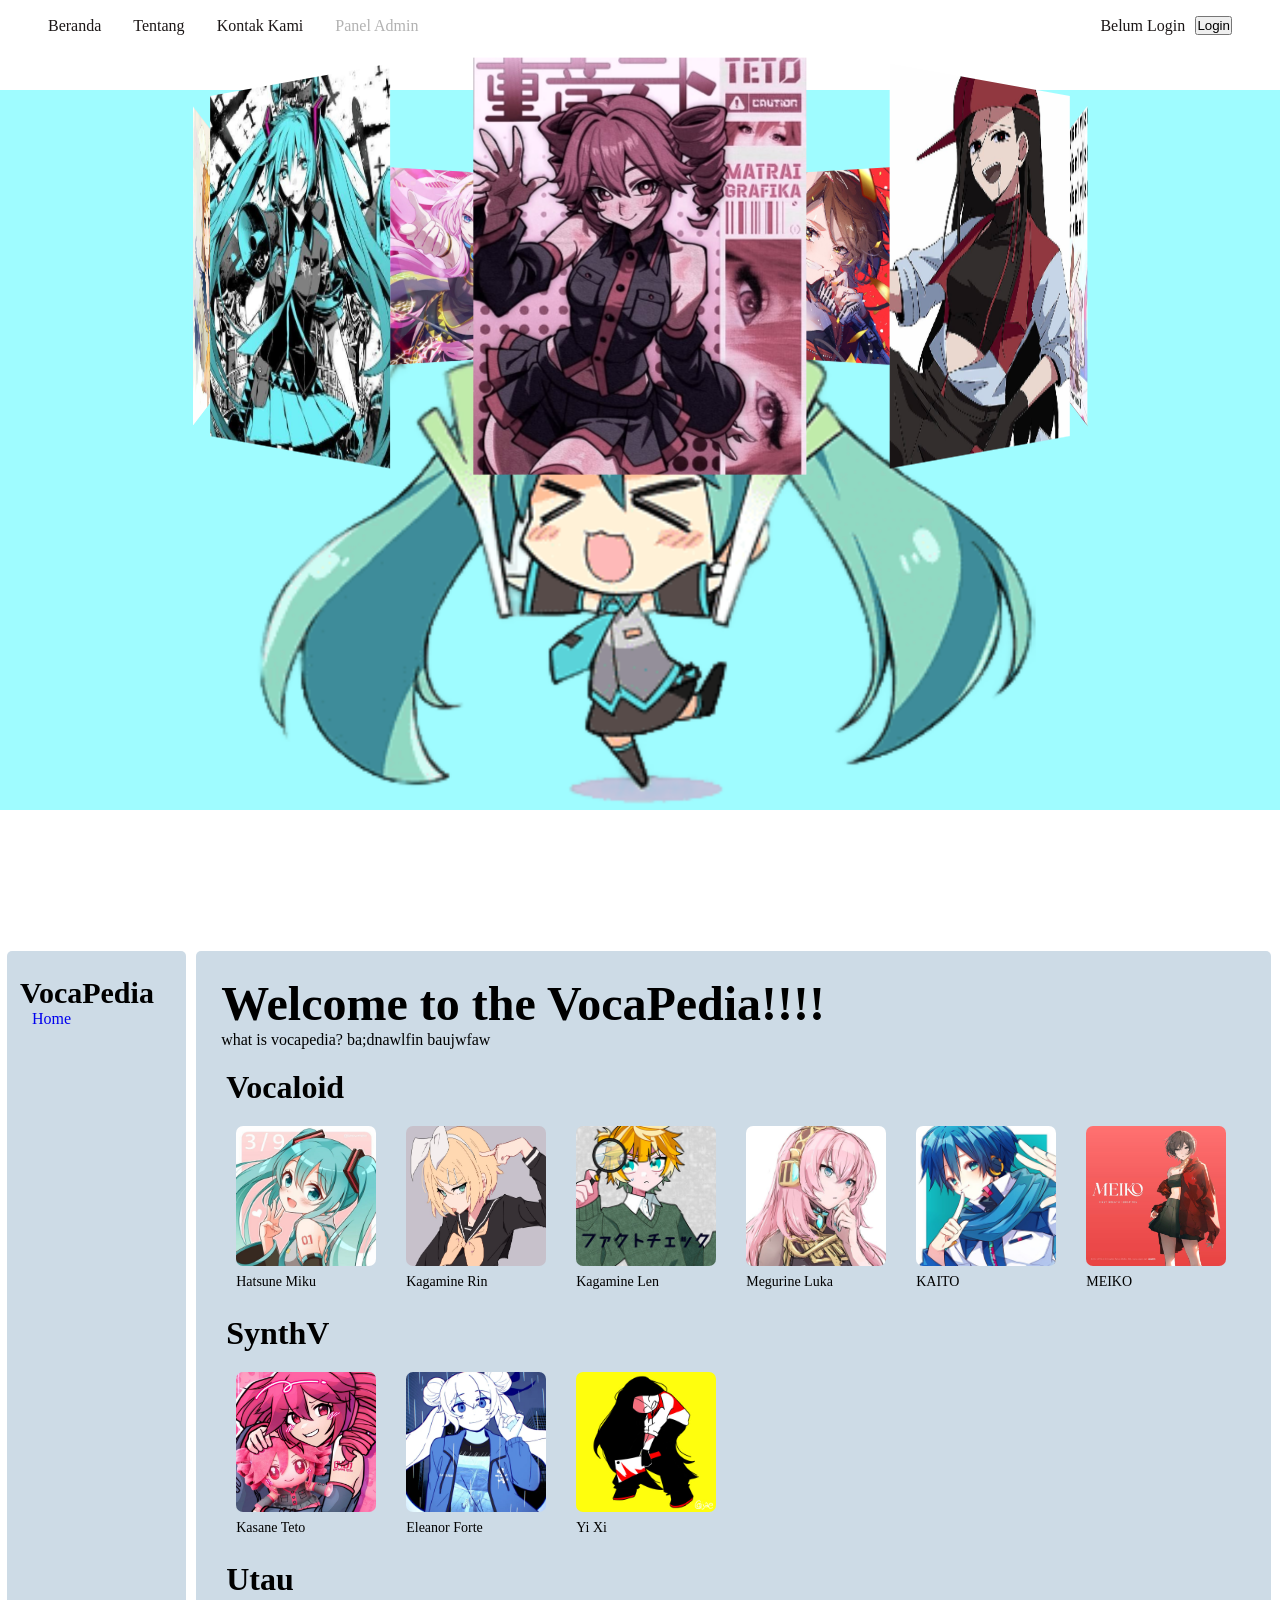
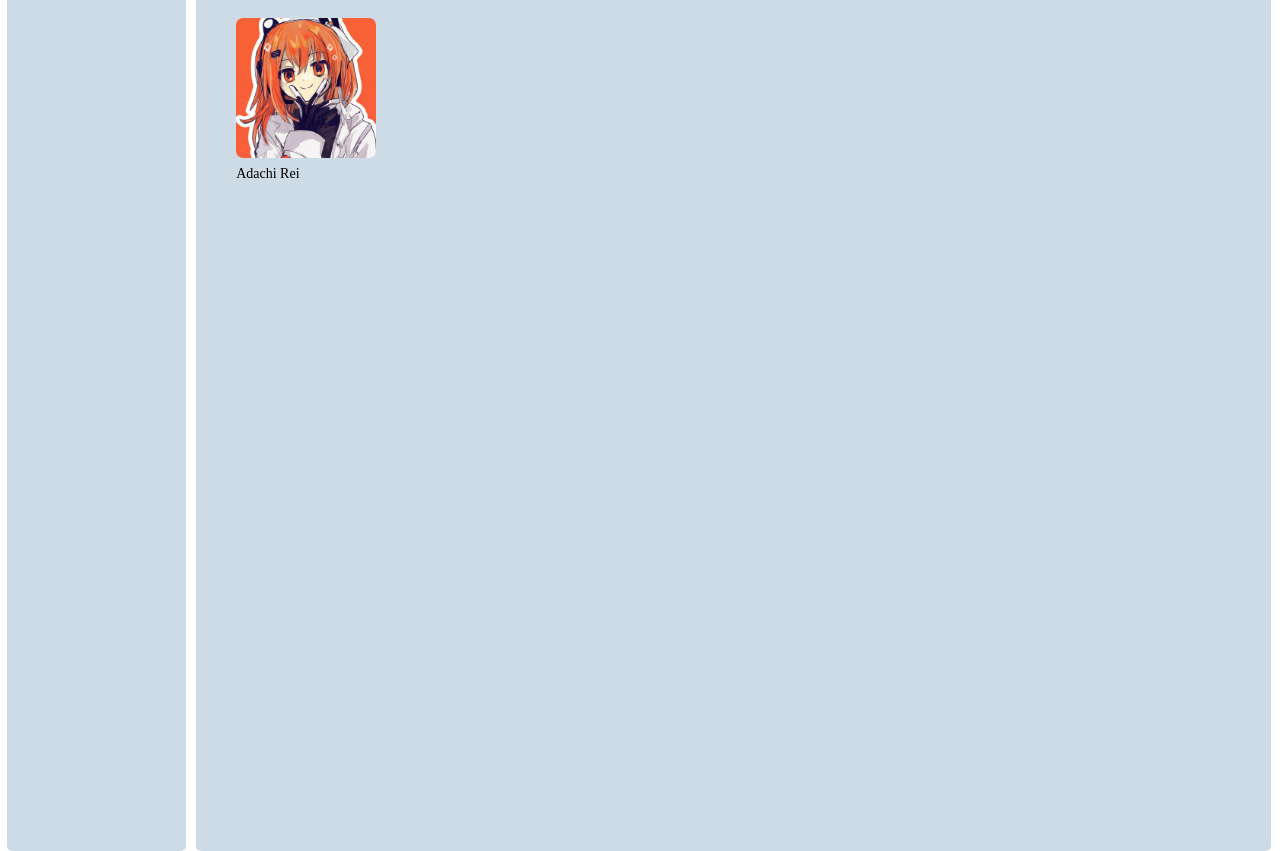
==== index.html @ 6c0a7a52 "Update index.html" ====
<!DOCTYPE HTML>
<HTML lang=en>
  <head>
  <meta name="viewport" content="width=device-width, initial-scale=1">
     <title>sigmga</title>
     <link rel="stylesheet" href="style.css">
      <style>
        @import url('https://fonts.cdnfonts.com/css/violet-sans');
        
        body {
          background-image: url('images/miku3.png');
          background-repeat: no-repeat; 
          background-size: cover;     
          background-attachment: fixed;
          background-size:100%;
          background-position: center;
        }
        ::-webkit-scrollbar {
        width: 10px;
          }
        ::-webkit-scrollbar-track {
        background: #f1f1f1; 
          }
        ::-webkit-scrollbar-thumb {
        background: #888; 
          }
        ::-webkit-scrollbar-thumb:hover {
        background: #555; 
          }
        * {
          box-sizing: border-box;
          margin:0px;
          padding:0px;
          scroll-behavior:smooth;
        }
        .column {
          float: left;
          padding: 10px;
          height:1500px;
        }
        .left {
          width: 14%;
          border-radius:5px;
          margin-left:7px;
        }
        .right {
          width: 84%;
          margin-left:10px;
          border-radius:5px;
        }
        .row:after {
          content: "";
          display: table;
          clear: both;
        }
        .left h1{
          font-family:'Poppins';
          font-size:30px;
          margin-left: 3px;
          margin-top:15px;
          align-text:center;
          justify-content:center;
        }
        .left a{
          font-family:'Violet Sans';
          font-size:1em;
          margin-left: 15px;
          text-decoration:none;
        }
        .right h1 {
          font-family:'Poppins';
          font-size:3em;
          margin-left: 15px;
          margin-top:15px;
        }
        .right h2{
          font-family:'Poppins';
          font-size:2em;
          margin-left:20px;
        }
        .right p{
          font-family:'Violet Sans';
          margin-left:15px;
          margin-top:0px;
          font-size:1em;
        }
        .voca {
          display:flex;
          gap:10px;
          flex-direction:row;
          align-text:center;
          width: 1000px; 
          overflow-x: auto;
          white-space: nowrap;
          margin-left:20px;
          padding:10px;
          justify-content:left;
        }
        .vocas {
          min-width:140px;
          justify-content:center;
          text-align:left;
        }
        .vocas img{
          width:140px;
          height:140px;
          border-radius:7px;
        }
        .vocas p{
          font-size:14px;
          font-family:'Violet Sans';
          margin-top:4px;
          margin-left:0px;
        }
        .disabled-link {
          color: gray !important;         
          pointer-events: none;           
          cursor: not-allowed;             
          text-decoration: none;
          opacity: 0.6;
        }
      </style>
  </head>
  <body>
    <header>
      <nav>
        <ul>
          <li><a href="#home">Beranda</a></li>
          <li><a href="#">Tentang</a></li>
          <li><a href="#">Kontak Kami</a></li>
          <li><a href="admin/src/index.html" id="adminLink" class="disabled-link">Panel Admin</a></li>
          <p id="userInfo" style="margin-left:650px;">Belum Login</p>
        </ul>
      </nav>
      <div id="authArea">
          <button onclick="goLogin()" class="nav-cta">Login</button>
      </div>
    </header>
    <div class="banner">
      <div class="slider" style="--quantity:10">
        <div class="item" style="--position:1"><img src="images/tetoslider.jpg"></div>
        <div class="item" style="--position:2"><img src="images/yixislider.jpg"></div>
        <div class="item" style="--position:3"><img src="images/forteslider.jpg"></div>
        <div class="item" style="--position:4"><img src="images/gumislider.jpg"></div>
        <div class="item" style="--position:5"><img src="images/meikoslider.jpg"></div>
        <div class="item" style="--position:6"><img src="images/kaiotsliders.jpg"></div>
        <div class="item" style="--position:7"><img src="images/lukaslider.jpg"></div>
        <div class="item" style="--position:8"><img src="images/lenslider.jpg"></div>
        <div class="item" style="--position:9"><img src="images/rinslider.jpg"></div>
        <div class="item" style="--position:10"><img src="images/mikuslider.jpg"></div>
      </div>
    </div>
    <div class="row" id="home">
      <div class="column left" style="background-color: rgba(197, 213, 226, 0.85);">
        <h1>VocaPedia</h1>
        <a href="index.html">Home</a>
      </div>
      <div class="column right" style="background-color: rgba(197, 213, 226, 0.85);">
        <h1>Welcome to the VocaPedia!!!!</h1>
        <p>what is vocapedia? ba;dnawlfin baujwfaw</p>
        <h2 style="margin-top:20px;">Vocaloid</h2>
        <div class="voca" style="margin-top:10px;">
          <div class="vocas" style="margin-left:0px;">
            <a href="miku.html"><img src="images/mikuvo.jpg"></a>
            <p>Hatsune Miku</p>
          </div>
          <div class="vocas" style="margin-left:20px;">
            <a href="#"><img src="images/rinvo.jpg"></a>
            <p>Kagamine Rin</p>
          </div>
          <div class="vocas" style="margin-left:20px;">
            <a href="#"><img src="images/lenvoca.jpg"></a>
            <p>Kagamine Len</p>
          </div>
          <div class="vocas" style="margin-left:20px;">
            <a href="#"><img src="images/lukavoca.jpg"></a>
            <p>Megurine Luka</p>
          </div>
          <div class="vocas" style="margin-left:20px;">
            <a href="#"><img src="images/kaitovo.jpg"></a>
            <p>KAITO</p>
          </div>
          <div class="vocas" style="margin-left:20px;">
            <a href="#"><img src="images/meikovo.jpg"></a>
            <p>MEIKO</p>
          </div>
          <div class="vocas" style="margin-left:20px;">
            <a href="#"><img src="images/gumivo.jpg"></a>.
            <p>GUMI</p>
          </div>
          <div class="vocas" style="margin-left:20px;">
            <a href="#"><img src="images/yukivo.jpg"></a>
            <p>Kaai Yuki</p>
          </div>
          <div class="vocas" style="margin-left:20px;">
            <a href="#"><img src="images/mikivo.jpg"></a>
            <p>SF-A2 Miki</p>
          </div>
        </div>
        <h2 style="margin-top:15px;">SynthV</h2>
        <div class="voca" style="margin-top:10px;">
          <div class="vocas" style="margin-left:0px;">
            <a href="#"><img src="images/tetovo.jpg"></a>
            <p>Kasane Teto</p>
          </div>
          <div class="vocas" style="margin-left:20px;">
            <a href="#"><img src="images/fortevo.jpg"></a>
            <p>Eleanor Forte</p>
          </div>
          <div class="vocas" style="margin-left:20px;">
            <a href="#"><img src="images/yixivo.jpg"></a>
            <p>Yi Xi</p>
          </div>
        </div>
        <h2 style="margin-top:15px;">Utau</h2>
        <div class="voca" style="margin-top:10px;">
          <div class="vocas" style="margin-left:0px;">
            <a href="#"><img src="images/reivo.jpg"></a>
            <p>Adachi Rei</p>
          </div>
        </div>
      </div>
    </div>
    <div id="alertBox" class="alert" style="display:none;"></div>
    <script src="login/js/welcome.js"></script>
    <script src="main.js"></script>
  </body>
</HTML>
---- style.css ----
@import url('https://fonts.cdnfonts.com/css/ica-rubrik-black');
@import url('https://fonts.cdnfonts.com/css/poppins');
@import url('https://fonts.cdnfonts.com/css/violet-sans');

.banner {
  width:100%;
  height:100vh;
  text-align:center;
  overflow:hidden;
  position:relative;
  display: flex;
  flex-direction: column;
  justify-content: flex-end;
}
.banner .slider {
  position:absolute;
  width:200px;
  height:250px;
  top:10%;
  left:calc(50% - 100px);
  transform-style:preserve-3d;
  transform:perspective(1000px);
  animation: autoRun 20s linear infinite;
  z-index:2;
  border-radius:5px;
}
@keyframes autoRun {
  from{
    transform:perspective(1000px) rotateX(-16deg) rotateY(0deg);
  }to{
    transform:perspective(1000px) rotateX(-16deg) rotateY(360deg);
  }
}
.banner .slider .item {
  position:absolute;
  inset: 0 0 0 0;
  transform: 
    rotateY(calc( (var(--position) - 1) * (360 / var(--quantity)) * 1deg))
    translateZ(400px);
}
.banner .slider .item img {
  width:100%;
  height:100%;
  object-fit:cover;
}
body {
  overflow-x:hidden;
}
.topnav {
  background-color: #333;
  overflow: hidden;
}
.topnav a {
  float: left;
  color: #f2f2f2;
  text-align: center;
  padding: 14px 16px;
  text-decoration: none;
  font-size: 17px;
}
.topnav a:hover {
  background-color: #ddd;
  color: black;
}
.topnav a.active {
  background-color: #04AA6D;
  color: white;
}
header {
  --_animationStartsAfter: 50vh;
  --_animationDistance: 120px;
  --_surfaceColorStart: hsl(0 50% 100%);
  --_surfaceColorEnd: hsl(0 50% 100%);
  --_textColorStart: hsl(0 10% 10%);
  --_textColorEnd: hsl(0 10% 10%);
  margin:0px;
  padding:0px;

  padding: 1rem 3rem;
  margin-inline: auto;
  margin-block: 0rem;
  display: flex;
  align-items: center;
  justify-content: space-between;

  color: var(--_textColorStart);
  background-color: var(--_surfaceColorStart);

  position: sticky;
  z-index: 1000;
  top: 0;
  animation: stickyNav linear forwards;

  @supports (animation-timeline: view()) {
    animation-timeline: view();
    animation-range-start: calc(100vh + var(--_animationStartsAfter));
    animation-range-end: calc(
      100vh + var(--_animationStartsAfter) + var(--_animationDistance)
    );
  }

  .logo {
    fill: currentColor;
    height: 3rem;
  }

  ul {
    display: flex;
    gap: 2rem;
    list-style: none;
    margin: 0;
    padding: 0;
    font-family:'Violet Sans';
  }

  a {
    color: inherit;
    text-decoration: none;
    font-weight: 500;

    &:hover,
    &:focus {
      color: var(--clr-primary-300);
      text-decoration: underline;
      text-decoration-thickness: 0.07lh;
      text-underline-offset: 0.17lh;
    }
  }
}

@keyframes stickyNav {
  100% {
    color: var(--_textColorEnd);
    background-color: var(--_surfaceColorEnd);
    box-shadow: 0 0 0.75rem hsl(0 0% 0% / 0.3);
  }
}
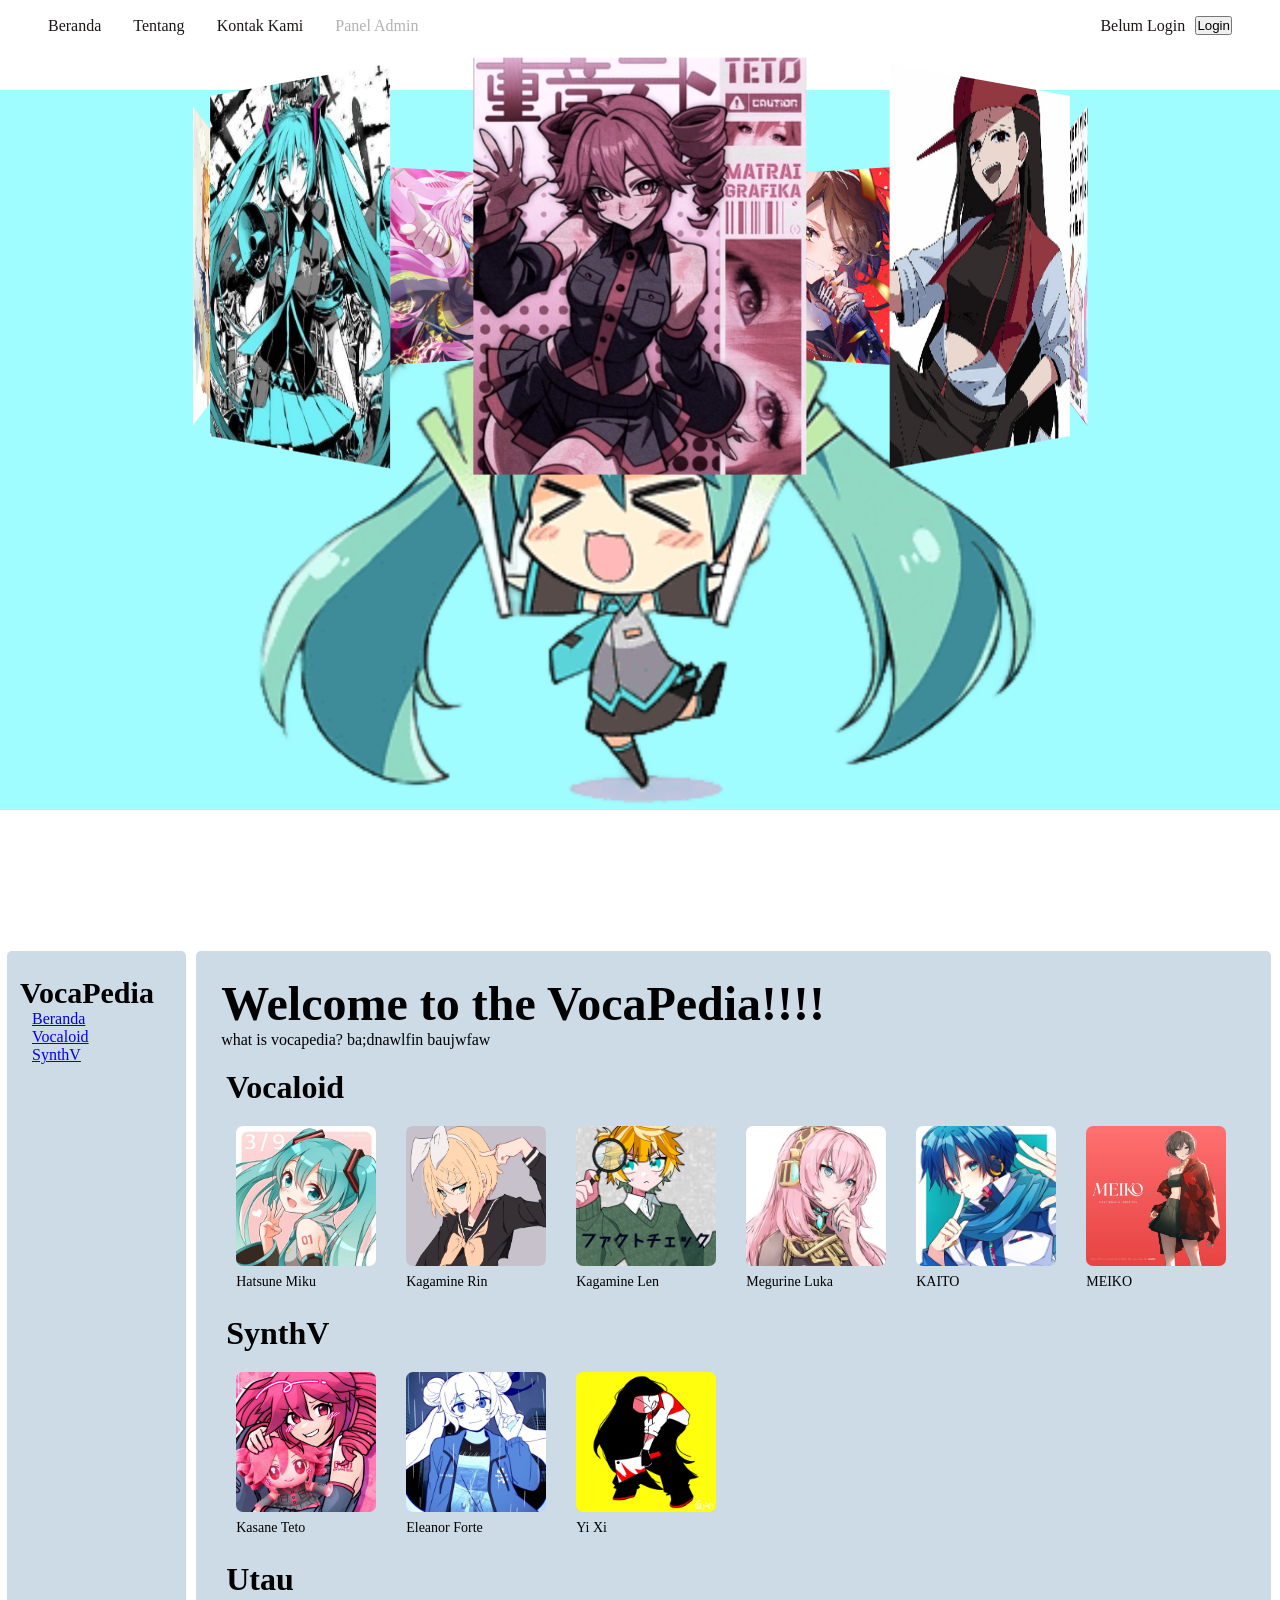
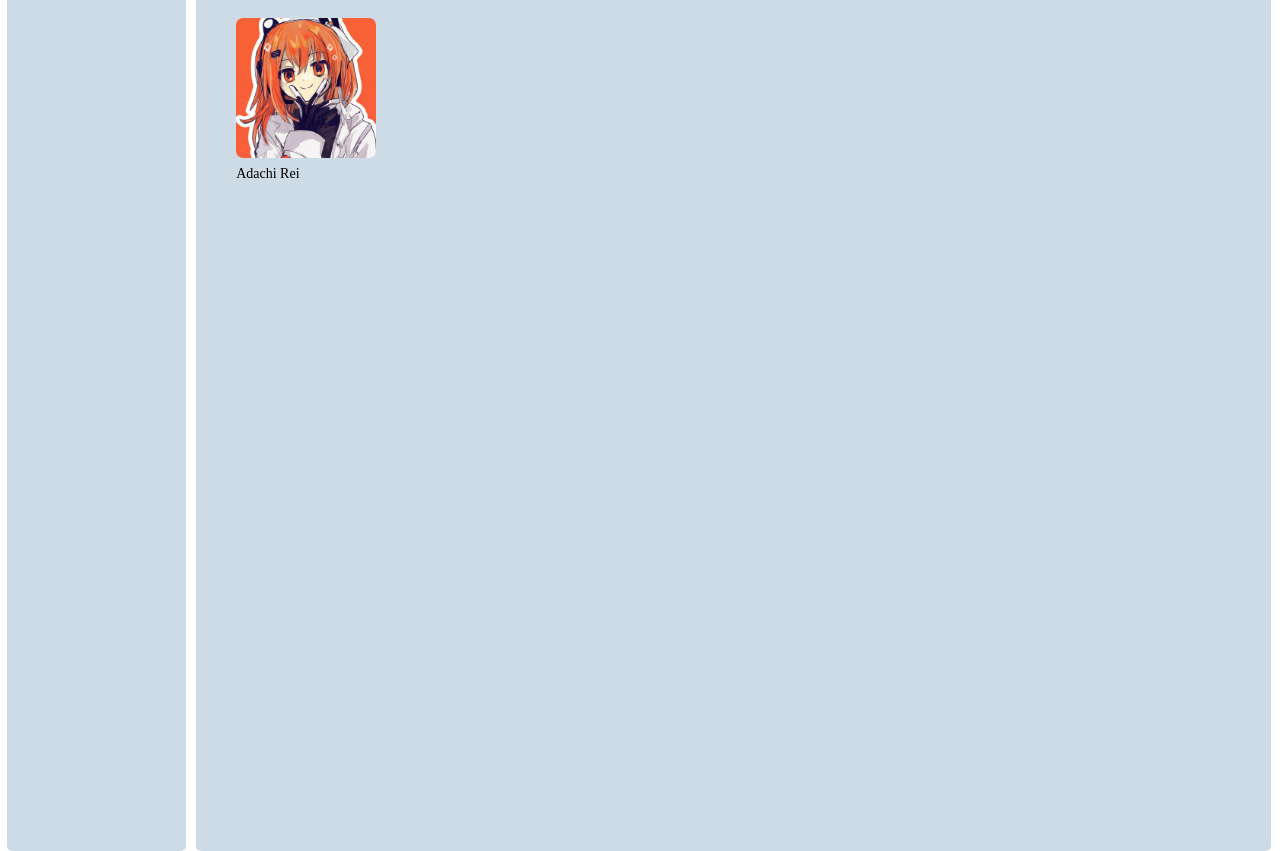
==== commit d2ccba16: "Update index.html" ====
--- a/index.html
+++ b/index.html
@@ -61,11 +61,15 @@
           align-text:center;
           justify-content:center;
         }
-        .left a{
+        .left p{
           font-family:'Violet Sans';
           font-size:1em;
           margin-left: 15px;
           text-decoration:none;
+          background-color:transparent;
+        }
+        .left p:hover{
+          background-color:white;
         }
         .right h1 {
           font-family:'Poppins';
@@ -112,12 +116,15 @@
           margin-top:4px;
           margin-left:0px;
         }
-        .disabled-link {
+        .disabled {
           color: gray !important;         
           pointer-events: none;           
           cursor: not-allowed;             
           text-decoration: none;
           opacity: 0.6;
+        }
+        .list{
+          
         }
       </style>
   </head>
@@ -128,7 +135,7 @@
           <li><a href="#home">Beranda</a></li>
           <li><a href="#">Tentang</a></li>
           <li><a href="#">Kontak Kami</a></li>
-          <li><a href="admin/src/index.html" id="adminLink" class="disabled-link">Panel Admin</a></li>
+          <li><a href="admin/src/index.html" class="disabled">Panel Admin</a></li>
           <p id="userInfo" style="margin-left:650px;">Belum Login</p>
         </ul>
       </nav>
@@ -153,7 +160,12 @@
     <div class="row" id="home">
       <div class="column left" style="background-color: rgba(197, 213, 226, 0.85);">
         <h1>VocaPedia</h1>
-        <a href="index.html">Home</a>
+        <p><a href="index.html">Beranda</a></p>
+        <p><a href="index.html">Vocaloid</a></p>
+        <div class="list">
+          
+        </div>
+        <p><a href="index.html">SynthV</a></p>
       </div>
       <div class="column right" style="background-color: rgba(197, 213, 226, 0.85);">
         <h1>Welcome to the VocaPedia!!!!</h1>
@@ -223,6 +235,5 @@
     </div>
     <div id="alertBox" class="alert" style="display:none;"></div>
     <script src="login/js/welcome.js"></script>
-    <script src="main.js"></script>
   </body>
 </HTML>
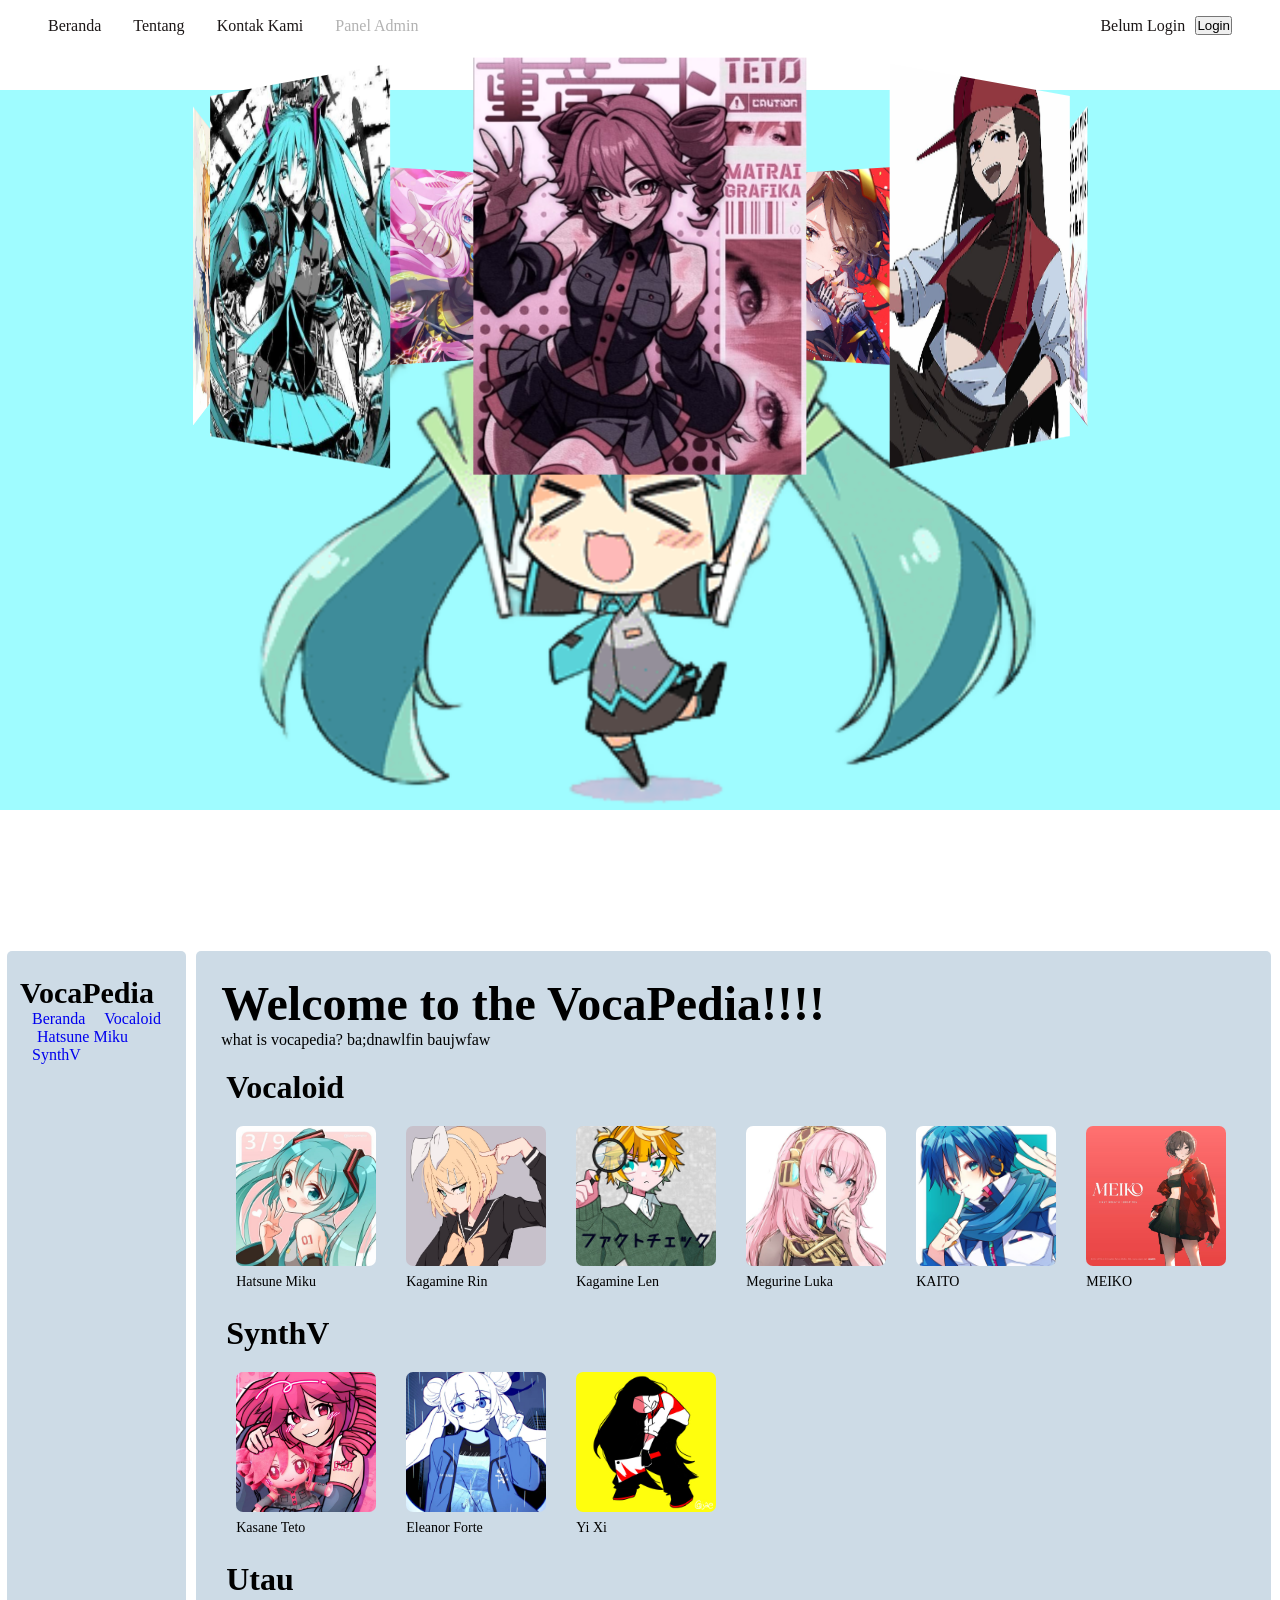
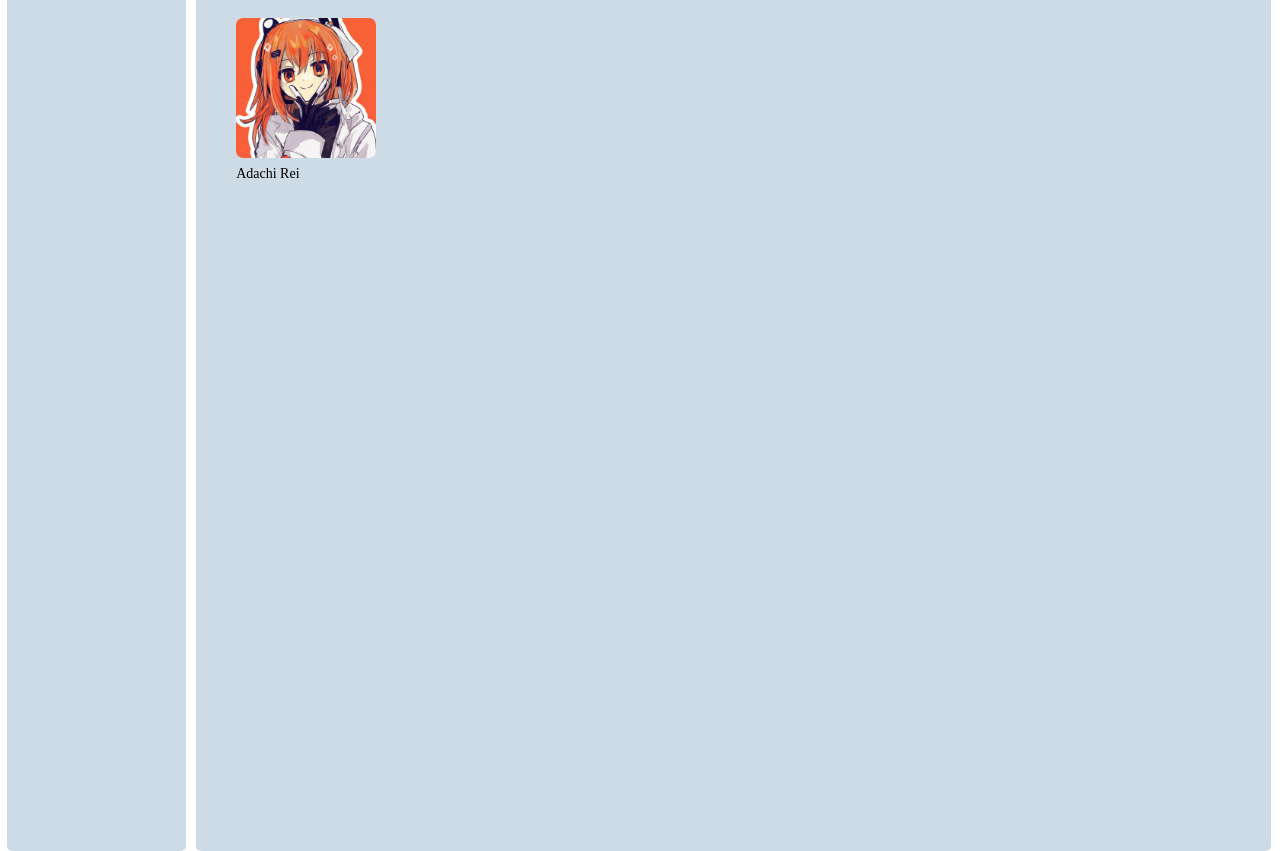
==== commit bd95e29f: "Update index.html" ====
--- a/index.html
+++ b/index.html
@@ -61,15 +61,12 @@
           align-text:center;
           justify-content:center;
         }
-        .left p{
+        .left a{
           font-family:'Violet Sans';
           font-size:1em;
           margin-left: 15px;
           text-decoration:none;
           background-color:transparent;
-        }
-        .left p:hover{
-          background-color:white;
         }
         .right h1 {
           font-family:'Poppins';
@@ -160,12 +157,10 @@
     <div class="row" id="home">
       <div class="column left" style="background-color: rgba(197, 213, 226, 0.85);">
         <h1>VocaPedia</h1>
-        <p><a href="index.html">Beranda</a></p>
-        <p><a href="index.html">Vocaloid</a></p>
-        <div class="list">
-          
-        </div>
-        <p><a href="index.html">SynthV</a></p>
+        <a href="index.html">Beranda</a>
+        <a href="index.html">Vocaloid</a>
+        <a href="index.html" style="margin-left:20px;">Hatsune Miku</a>
+        <a href="index.html">SynthV</a>
       </div>
       <div class="column right" style="background-color: rgba(197, 213, 226, 0.85);">
         <h1>Welcome to the VocaPedia!!!!</h1>
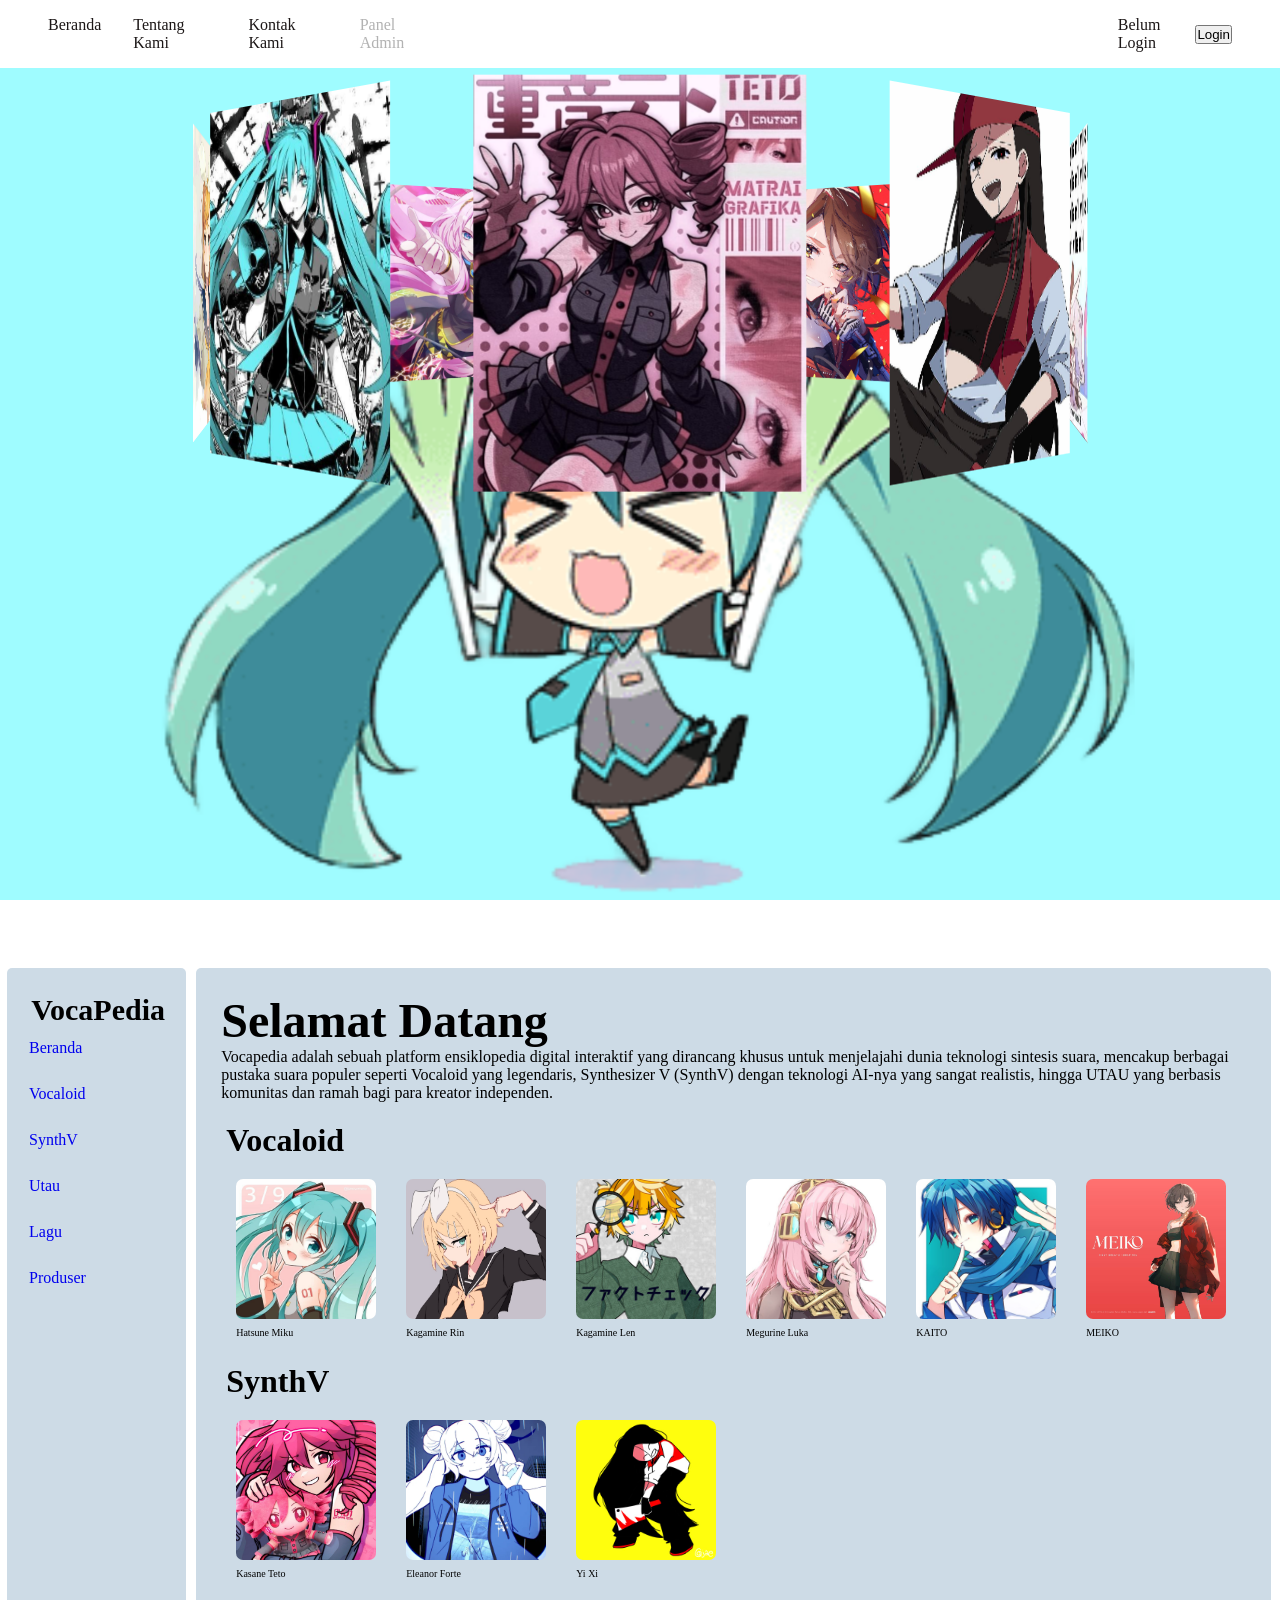
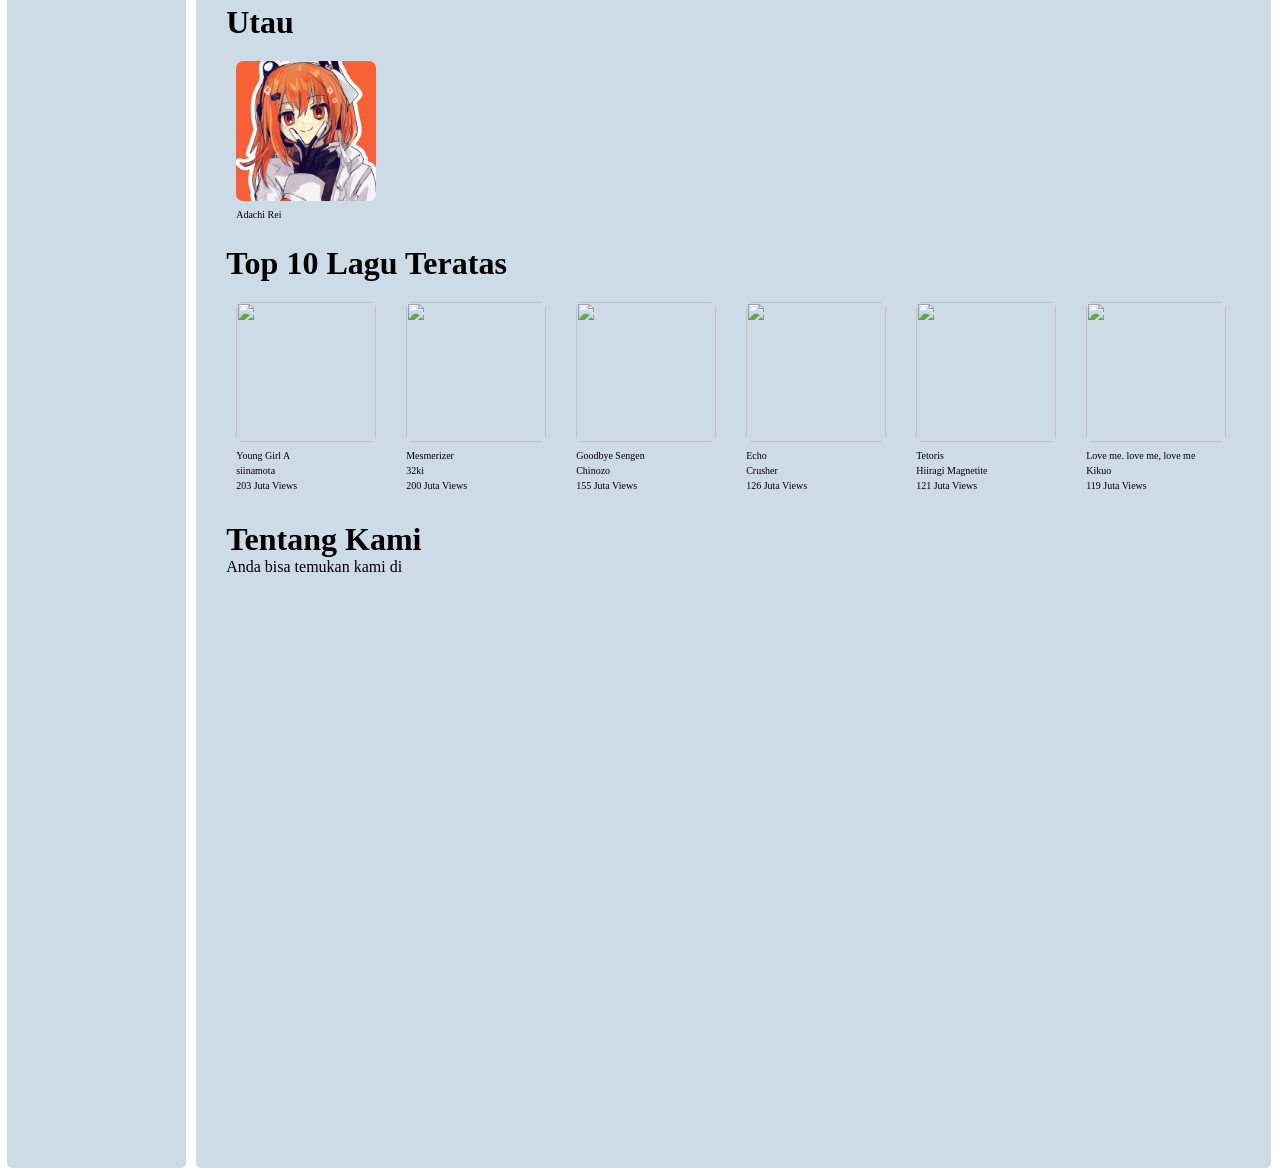
==== commit 4ea44e29: "Update index.html" ====
--- a/index.html
+++ b/index.html
@@ -4,135 +4,15 @@
   <meta name="viewport" content="width=device-width, initial-scale=1">
      <title>sigmga</title>
      <link rel="stylesheet" href="style.css">
-      <style>
-        @import url('https://fonts.cdnfonts.com/css/violet-sans');
-        
-        body {
-          background-image: url('images/miku3.png');
-          background-repeat: no-repeat; 
-          background-size: cover;     
-          background-attachment: fixed;
-          background-size:100%;
-          background-position: center;
-        }
-        ::-webkit-scrollbar {
-        width: 10px;
-          }
-        ::-webkit-scrollbar-track {
-        background: #f1f1f1; 
-          }
-        ::-webkit-scrollbar-thumb {
-        background: #888; 
-          }
-        ::-webkit-scrollbar-thumb:hover {
-        background: #555; 
-          }
-        * {
-          box-sizing: border-box;
-          margin:0px;
-          padding:0px;
-          scroll-behavior:smooth;
-        }
-        .column {
-          float: left;
-          padding: 10px;
-          height:1500px;
-        }
-        .left {
-          width: 14%;
-          border-radius:5px;
-          margin-left:7px;
-        }
-        .right {
-          width: 84%;
-          margin-left:10px;
-          border-radius:5px;
-        }
-        .row:after {
-          content: "";
-          display: table;
-          clear: both;
-        }
-        .left h1{
-          font-family:'Poppins';
-          font-size:30px;
-          margin-left: 3px;
-          margin-top:15px;
-          align-text:center;
-          justify-content:center;
-        }
-        .left a{
-          font-family:'Violet Sans';
-          font-size:1em;
-          margin-left: 15px;
-          text-decoration:none;
-          background-color:transparent;
-        }
-        .right h1 {
-          font-family:'Poppins';
-          font-size:3em;
-          margin-left: 15px;
-          margin-top:15px;
-        }
-        .right h2{
-          font-family:'Poppins';
-          font-size:2em;
-          margin-left:20px;
-        }
-        .right p{
-          font-family:'Violet Sans';
-          margin-left:15px;
-          margin-top:0px;
-          font-size:1em;
-        }
-        .voca {
-          display:flex;
-          gap:10px;
-          flex-direction:row;
-          align-text:center;
-          width: 1000px; 
-          overflow-x: auto;
-          white-space: nowrap;
-          margin-left:20px;
-          padding:10px;
-          justify-content:left;
-        }
-        .vocas {
-          min-width:140px;
-          justify-content:center;
-          text-align:left;
-        }
-        .vocas img{
-          width:140px;
-          height:140px;
-          border-radius:7px;
-        }
-        .vocas p{
-          font-size:14px;
-          font-family:'Violet Sans';
-          margin-top:4px;
-          margin-left:0px;
-        }
-        .disabled {
-          color: gray !important;         
-          pointer-events: none;           
-          cursor: not-allowed;             
-          text-decoration: none;
-          opacity: 0.6;
-        }
-        .list{
-          
-        }
-      </style>
   </head>
   <body>
     <header>
       <nav>
         <ul>
           <li><a href="#home">Beranda</a></li>
-          <li><a href="#">Tentang</a></li>
-          <li><a href="#">Kontak Kami</a></li>
-          <li><a href="admin/src/index.html" class="disabled">Panel Admin</a></li>
+          <li><a href="#ttg">Tentang Kami</a></li>
+          <li><a style="cursor:default;">Kontak Kami</a></li>
+          <li><a href="admin/src/index.html" class="disabled" id="userAdmin">Panel Admin</a></li>
           <p id="userInfo" style="margin-left:650px;">Belum Login</p>
         </ul>
       </nav>
@@ -155,80 +35,164 @@
       </div>
     </div>
     <div class="row" id="home">
-      <div class="column left" style="background-color: rgba(197, 213, 226, 0.85);">
+      <div class="column left">
         <h1>VocaPedia</h1>
-        <a href="index.html">Beranda</a>
-        <a href="index.html">Vocaloid</a>
-        <a href="index.html" style="margin-left:20px;">Hatsune Miku</a>
-        <a href="index.html">SynthV</a>
+        <div class="list">
+          <a href="index.html">Beranda</a>
+          <a href="https://vocaloid.fandom.com/wiki/Vocaloid_Wiki" >Vocaloid</a>
+          <a href="https://synthv.fandom.com/wiki/SynthV_Wiki">SynthV</a>
+          <a href="https://utau.fandom.com/wiki/UTAU_wiki">Utau</a>
+          <a href="https://vocaloid.fandom.com/wiki/Category:Songs">Lagu</a>
+          <a href="https://vocaloid.fandom.com/wiki/Category:Producer">Produser</a>
+        </div>
       </div>
-      <div class="column right" style="background-color: rgba(197, 213, 226, 0.85);">
-        <h1>Welcome to the VocaPedia!!!!</h1>
-        <p>what is vocapedia? ba;dnawlfin baujwfaw</p>
+      <div class="column right">
+        <h1>Selamat Datang</h1>
+        <p>Vocapedia adalah sebuah platform ensiklopedia digital interaktif yang dirancang khusus untuk menjelajahi dunia teknologi sintesis suara, mencakup berbagai pustaka suara populer seperti Vocaloid yang legendaris, Synthesizer V (SynthV) dengan teknologi AI-nya yang sangat realistis, hingga UTAU yang berbasis komunitas dan ramah bagi para kreator independen.</p>
         <h2 style="margin-top:20px;">Vocaloid</h2>
         <div class="voca" style="margin-top:10px;">
           <div class="vocas" style="margin-left:0px;">
             <a href="miku.html"><img src="images/mikuvo.jpg"></a>
             <p>Hatsune Miku</p>
           </div>
-          <div class="vocas" style="margin-left:20px;">
-            <a href="#"><img src="images/rinvo.jpg"></a>
+          <div class="vocas" style="margin-left:20px; pointer-events:none;">
+            <a ><img src="images/rinvo.jpg"></a>
             <p>Kagamine Rin</p>
           </div>
-          <div class="vocas" style="margin-left:20px;">
-            <a href="#"><img src="images/lenvoca.jpg"></a>
+          <div class="vocas" style="margin-left:20px; pointer-events:none;">
+            <a ><img src="images/lenvoca.jpg"></a>
             <p>Kagamine Len</p>
           </div>
-          <div class="vocas" style="margin-left:20px;">
-            <a href="#"><img src="images/lukavoca.jpg"></a>
+          <div class="vocas" style="margin-left:20px; pointer-events:none;">
+            <a ><img src="images/lukavoca.jpg"></a>
             <p>Megurine Luka</p>
           </div>
-          <div class="vocas" style="margin-left:20px;">
-            <a href="#"><img src="images/kaitovo.jpg"></a>
+          <div class="vocas" style="margin-left:20px; pointer-events:none;">
+            <a><img src="images/kaitovo.jpg"></a>
             <p>KAITO</p>
           </div>
-          <div class="vocas" style="margin-left:20px;">
-            <a href="#"><img src="images/meikovo.jpg"></a>
+          <div class="vocas" style="margin-left:20px; pointer-events:none;">
+            <a><img src="images/meikovo.jpg"></a>
             <p>MEIKO</p>
           </div>
-          <div class="vocas" style="margin-left:20px;">
-            <a href="#"><img src="images/gumivo.jpg"></a>.
+          <div class="vocas" style="margin-left:20px; pointer-events:none;">
+            <a><img src="images/gumivo.jpg"></a>.
             <p>GUMI</p>
           </div>
-          <div class="vocas" style="margin-left:20px;">
-            <a href="#"><img src="images/yukivo.jpg"></a>
+          <div class="vocas" style="margin-left:20px; pointer-events:none;">
+            <a><img src="images/yukivo.jpg"></a>
             <p>Kaai Yuki</p>
           </div>
-          <div class="vocas" style="margin-left:20px;">
-            <a href="#"><img src="images/mikivo.jpg"></a>
+          <div class="vocas" style="margin-left:20px; pointer-events:none;">
+            <a><img src="images/mikivo.jpg"></a>
             <p>SF-A2 Miki</p>
           </div>
         </div>
         <h2 style="margin-top:15px;">SynthV</h2>
-        <div class="voca" style="margin-top:10px;">
+        <div class="voca" style="margin-top:10px; pointer-events:none;">
           <div class="vocas" style="margin-left:0px;">
-            <a href="#"><img src="images/tetovo.jpg"></a>
+            <a><img src="images/tetovo.jpg"></a>
             <p>Kasane Teto</p>
           </div>
-          <div class="vocas" style="margin-left:20px;">
-            <a href="#"><img src="images/fortevo.jpg"></a>
+          <div class="vocas" style="margin-left:20px; ">
+            <a><img src="images/fortevo.jpg"></a>
             <p>Eleanor Forte</p>
           </div>
           <div class="vocas" style="margin-left:20px;">
-            <a href="#"><img src="images/yixivo.jpg"></a>
+            <a><img src="images/yixivo.jpg"></a>
             <p>Yi Xi</p>
           </div>
         </div>
         <h2 style="margin-top:15px;">Utau</h2>
-        <div class="voca" style="margin-top:10px;">
+        <div class="voca" style="margin-top:10px; pointer-events:none;">
           <div class="vocas" style="margin-left:0px;">
-            <a href="#"><img src="images/reivo.jpg"></a>
+            <a><img src="images/reivo.jpg"></a>
             <p>Adachi Rei</p>
           </div>
         </div>
+        <h2 style="margin-top:15px;">Top 10 Lagu Teratas</h2>
+        <div class="voca" style="margin-top:10px;">
+          <div class="vocas" style="margin-left:0px; cursor:pointer;" data-link="AqI97zHMoQw">
+            <img src="songs/young.jpg">
+            <p>Young Girl A</p>
+            <p>siinamota</p>
+            <p>203 Juta Views</p>
+          </div>
+          <div class="vocas" style="margin-left:20px; cursor:pointer;" data-link="19y8YTbvri8">
+            <img src="songs/mesmerizer.jpg">
+            <p>Mesmerizer</p>
+            <p>32ki</p>
+            <p>200 Juta Views</p>
+          </div>
+          <div class="vocas" style="margin-left:20px; cursor:pointer;" data-link="dHXC_ahjtEE">
+            <img src="songs/goodbye.jpg">
+            <p>Goodbye Sengen</p>
+            <p>Chinozo</p>
+            <p>155 Juta Views</p>
+          </div>
+          <div class="vocas" style="margin-left:20px; cursor:pointer;" data-link="cQKGUgOfD8U">
+            <img src="songs/echo.jpg">
+            <p>Echo</p>
+            <p>Crusher</p>
+            <p>126 Juta Views</p>
+          </div>
+          <div class="vocas" style="margin-left:20px; cursor:pointer;" data-link="Soy4jGPHr3g">
+            <img src="songs/tetoris.jpg">
+            <p>Tetoris</p>
+            <p>Hiiragi Magnetite</p>
+            <p>121 Juta Views</p>
+          </div>
+          <div class="vocas" style="margin-left:20px; cursor:pointer;" data-link="NTrm_idbhUk">
+            <img src="songs/aishite.jpg">
+            <p>Love me. love me, love me </p>
+            <p>Kikuo</p>
+            <p>119 Juta Views</p>
+          </div>
+          <div class="vocas" style="margin-left:20px; cursor:pointer;" data-link="kbNdx0yqbZE">
+            <img src="songs/monitoring.jpg">
+            <p>Monitoring</p>
+            <p>Deco*27</p>
+            <p>119 Juta Views</p>
+          </div>
+          <div class="vocas" style="margin-left:20px; cursor:pointer;" data-link="eSW2LVbPThw">
+            <img src="songs/rabbit.jpg">
+            <p>Rabbit Hole</p>
+            <p>Deco*27</p>
+            <p>118 Juta Views</p>
+          </div>
+          <div class="vocas" style="margin-left:20px; cursor:pointer;" data-link="D6DVTLvOupE">
+            <img src="songs/kyoufuu.jpg">
+            <p>Kyoufuu All Back</p>
+            <p>Yukopi</p>
+            <p>115 Juta Views</p>
+          </div>
+          <div class="vocas" style="margin-left:20px; cursor:pointer;" data-link="2b1IexhKPz4">
+            <img src="songs/kyu.jpg">
+            <p>Kyu-kurarin</p>
+            <p>iyowa</p>
+            <p>111 Juta Views</p>
+          </div>
+        </div>
+        <h2 style="margin-top:20px;" id="ttg">Tentang Kami</h2>
+        <p style="margin-left:20px;">Anda bisa temukan kami di</p>
+        <div class="maps">
+          <iframe src="https://www.google.com/maps/embed?pb=!1m13!1m8!1m3!1d5829.931307878409!2d141.35279851755587!3d43.06318991258453!3m2!1i1024!2i768!4f13.1!3m2!1m1!2zNDPCsDAzJzQzLjUiTiAxNDHCsDIxJzE1LjgiRQ!5e0!3m2!1sen!2sid!4v1780817015057!5m2!1sen!2sid" width="400" height="300" style="border:0;" allowfullscreen="" loading="lazy" referrerpolicy="no-referrer-when-downgrade"></iframe>
+        </div>
       </div>
     </div>
+    <div class="youtube-player-overlay">
+          <div class="youtube-player-popup">
+             <iframe 
+              src="https://www.youtube.com/embed/" 
+              title="oyasumination - ippo.tsk | Eleanor Forte (Synth V)" 
+              frameborder="0" allow="accelerometer; autoplay; clipboard-write; encrypted-media; gyroscope; picture-in-picture; web-share" 
+              referrerpolicy="strict-origin-when-cross-origin" 
+              allowfullscreen
+            ></iframe>
+          </div>
+        </div>
     <div id="alertBox" class="alert" style="display:none;"></div>
     <script src="login/js/welcome.js"></script>
+    <script src="main.js"></script>
   </body>
 </HTML>
--- a/style.css
+++ b/style.css
@@ -2,54 +2,88 @@
 @import url('https://fonts.cdnfonts.com/css/poppins');
 @import url('https://fonts.cdnfonts.com/css/violet-sans');
 
+body {
+  overflow-x: hidden;
+  background-image: url('images/miku3.png');
+  background-repeat: no-repeat;
+  background-size: cover;
+  background-attachment: fixed;
+  background-position: center;
+  scroll-behavior: smooth;
+}
+
+::-webkit-scrollbar {
+  width: 10px;
+}
+
+::-webkit-scrollbar-track {
+  background: #f1f1f1;
+}
+
+* {
+  box-sizing: border-box;
+  margin: 0;
+  padding: 0;
+}
+
+::-webkit-scrollbar-thumb {
+  background: #888;
+}
+
+::-webkit-scrollbar-thumb:hover {
+  background: #555;
+}
+
 .banner {
-  width:100%;
-  height:100vh;
-  text-align:center;
-  overflow:hidden;
-  position:relative;
+  width: 100%;
+  height: 100vh;
+  text-align: center;
+  overflow: hidden;
+  position: relative;
   display: flex;
   flex-direction: column;
   justify-content: flex-end;
 }
+
 .banner .slider {
-  position:absolute;
-  width:200px;
-  height:250px;
-  top:10%;
-  left:calc(50% - 100px);
-  transform-style:preserve-3d;
-  transform:perspective(1000px);
+  position: absolute;
+  width: 200px;
+  height: 250px;
+  top: 10%;
+  left: calc(50% - 100px);
+  transform-style: preserve-3d;
+  transform: perspective(1000px);
   animation: autoRun 20s linear infinite;
-  z-index:2;
-  border-radius:5px;
-}
+  z-index: 2;
+  border-radius: 5px;
+}
+
 @keyframes autoRun {
-  from{
-    transform:perspective(1000px) rotateX(-16deg) rotateY(0deg);
-  }to{
-    transform:perspective(1000px) rotateX(-16deg) rotateY(360deg);
+  from {
+    transform: perspective(1000px) rotateX(-16deg) rotateY(0deg);
   }
-}
+  to {
+    transform: perspective(1000px) rotateX(-16deg) rotateY(360deg);
+  }
+}
+
 .banner .slider .item {
-  position:absolute;
-  inset: 0 0 0 0;
-  transform: 
-    rotateY(calc( (var(--position) - 1) * (360 / var(--quantity)) * 1deg))
-    translateZ(400px);
-}
+  position: absolute;
+  inset: 0;
+  transform: rotateY(calc((var(--position) - 1) * (360 / var(--quantity)) * 1deg)) translateZ(400px);
+}
+
 .banner .slider .item img {
-  width:100%;
-  height:100%;
-  object-fit:cover;
-}
-body {
-  overflow-x:hidden;
-}
+  width: 100%;
+  height: 100%;
+  object-fit: cover;
+}
+
 .topnav {
   background-color: #333;
   overflow: hidden;
 }
+
 .topnav a {
   float: left;
   color: #f2f2f2;
@@ -58,14 +92,17 @@
   text-decoration: none;
   font-size: 17px;
 }
+
 .topnav a:hover {
   background-color: #ddd;
   color: black;
 }
+
 .topnav a.active {
   background-color: #04AA6D;
   color: white;
 }
+
 header {
   --_animationStartsAfter: 50vh;
   --_animationDistance: 120px;
@@ -73,59 +110,55 @@
   --_surfaceColorEnd: hsl(0 50% 100%);
   --_textColorStart: hsl(0 10% 10%);
   --_textColorEnd: hsl(0 10% 10%);
-  margin:0px;
-  padding:0px;
-
+  margin: 0;
   padding: 1rem 3rem;
   margin-inline: auto;
-  margin-block: 0rem;
+  margin-block: 0;
   display: flex;
   align-items: center;
   justify-content: space-between;
-
   color: var(--_textColorStart);
   background-color: var(--_surfaceColorStart);
-
   position: sticky;
   z-index: 1000;
   top: 0;
   animation: stickyNav linear forwards;
-
-  @supports (animation-timeline: view()) {
+}
+
+@supports (animation-timeline: view()) {
+  header {
     animation-timeline: view();
     animation-range-start: calc(100vh + var(--_animationStartsAfter));
-    animation-range-end: calc(
-      100vh + var(--_animationStartsAfter) + var(--_animationDistance)
-    );
+    animation-range-end: calc(100vh + var(--_animationStartsAfter) + var(--_animationDistance));
   }
-
-  .logo {
-    fill: currentColor;
-    height: 3rem;
-  }
-
-  ul {
-    display: flex;
-    gap: 2rem;
-    list-style: none;
-    margin: 0;
-    padding: 0;
-    font-family:'Violet Sans';
-  }
-
-  a {
-    color: inherit;
-    text-decoration: none;
-    font-weight: 500;
-
-    &:hover,
-    &:focus {
-      color: var(--clr-primary-300);
-      text-decoration: underline;
-      text-decoration-thickness: 0.07lh;
-      text-underline-offset: 0.17lh;
-    }
-  }
+}
+
+header .logo {
+  fill: currentColor;
+  height: 3rem;
+}
+
+header ul {
+  display: flex;
+  gap: 2rem;
+  list-style: none;
+  margin: 0;
+  padding: 0;
+  font-family: 'Violet Sans';
+}
+
+header a {
+  color: inherit;
+  text-decoration: none;
+  font-weight: 500;
+}
+
+header a:hover,
+header a:focus {
+  color: var(--clr-primary-300);
+  text-decoration: underline;
+  text-decoration-thickness: 0.07lh;
+  text-underline-offset: 0.17lh;
 }
 
 @keyframes stickyNav {
@@ -135,3 +168,207 @@
     box-shadow: 0 0 0.75rem hsl(0 0% 0% / 0.3);
   }
 }
+
+.youtube-player-overlay {
+  position: fixed;
+  inset: 0;
+  background: rgba(0, 0, 0, 0.6);
+  opacity: 0;
+  pointer-events: none;
+  transition: all 400ms ease;
+}
+
+.youtube-player-overlay.active {
+  opacity: 1;
+  pointer-events: auto;
+}
+
+.youtube-player-popup {
+  position: fixed;
+  width: 80%;
+  left: 50%;
+  transform: translate(-50%, -100%);
+  transition: all 400ms ease;
+}
+
+.youtube-player-overlay.active .youtube-player-popup {
+  transform: translate(-50%, 0);
+}
+
+.youtube-player-popup iframe {
+  width: 100%;
+  aspect-ratio: 16/9;
+}
+
+.column {
+  float: left;
+  padding: 10px;
+  height: 1800px;
+}
+
+.left {
+  width: 14%;
+  border-radius: 5px;
+  margin-left: 7px;
+  background-color: rgba(197, 213, 226, 0.85);
+}
+
+.right {
+  width: 84%;
+  margin-left: 10px;
+  border-radius: 5px;
+  background-color: rgba(197, 213, 226, 0.85);
+}
+
+.row:after {
+  content: "";
+  display: table;
+  clear: both;
+}
+
+.left h1 {
+  font-family: 'Poppins';
+  font-size: 30px;
+  margin-left: 3px;
+  margin-top: 15px;
+  text-align: center;
+  justify-content: center;
+}
+
+.left a {
+  font-family: 'Violet Sans';
+  font-size: 1em;
+  margin-left: 15px;
+  text-decoration: none;
+}
+
+.left .list {
+  width: 100%;
+  display: flex;
+  flex-direction: column;
+  gap: 4px;
+  margin-left: 0;
+  padding-left: 0;
+}
+
+.left .list a {
+  display: block;
+  width: 100%;
+  box-sizing: border-box;
+  padding: 8px 12px;
+  margin: 4px 0;
+  border-radius: 4px;
+  background-color: transparent;
+  font-family: 'Violet Sans';
+  font-size: 1em;
+  text-decoration: none;
+}
+
+.left .list a:hover {
+  background-color: white;
+}
+
+.disabled {
+  color: gray;
+  pointer-events: none;
+  cursor: not-allowed;
+  text-decoration: none;
+  opacity: 0.6;
+}
+
+.right h1 {
+  font-family: 'Poppins';
+  font-size: 3em;
+  margin-left: 15px;
+  margin-top: 15px;
+}
+
+.right h2 {
+  font-family: 'Poppins';
+  font-size: 2em;
+  margin-left: 20px;
+}
+
+.right p {
+  font-family: 'Violet Sans';
+  margin-left: 15px;
+  margin-top: 0;
+  font-size: 1em;
+}
+
+.biodata {
+  display: flex;
+  gap: 10px;
+  margin-left: 15px;
+  margin-top: 15px;
+}
+
+.image {
+  flex-direction: column;
+  text-align: center;
+}
+
+.text {
+  margin-left: 5px;
+}
+
+.text p {
+  margin-left: 20px;
+  margin-top: 5px;
+}
+
+.voca {
+  display: flex;
+  gap: 10px;
+  flex-direction: row;
+  text-align: center;
+  width: 1000px;
+  overflow-x: auto;
+  white-space: nowrap;
+  margin-left: 20px;
+  padding: 10px;
+  justify-content: left;
+}
+
+.vocas {
+  min-width: 140px;
+  justify-content: center;
+  text-align: left;
+  cursor: pointer;
+}
+
+.vocas img {
+  width: 140px;
+  height: 140px;
+  border-radius: 7px;
+}
+
+.vocas p {
+  font-size: 10px;
+  font-family: 'Violet Sans';
+  margin-top: 4px;
+  margin-left: 0;
+  width: 140px;
+}
+
+.title {
+  display: flex;
+  flex-direction: row;
+  align-items: flex-end;
+}
+
+.title a {
+  font-family: 'Violet Sans';
+  text-decoration: none;
+  font-size: 14px;
+  margin-left: 15px;
+  margin-bottom: 7px;
+}
+
+.maps {
+  margin-left: 20px;
+  margin-top: 10px;
+}
+* {
+  scroll-behavior: smooth;
+}
